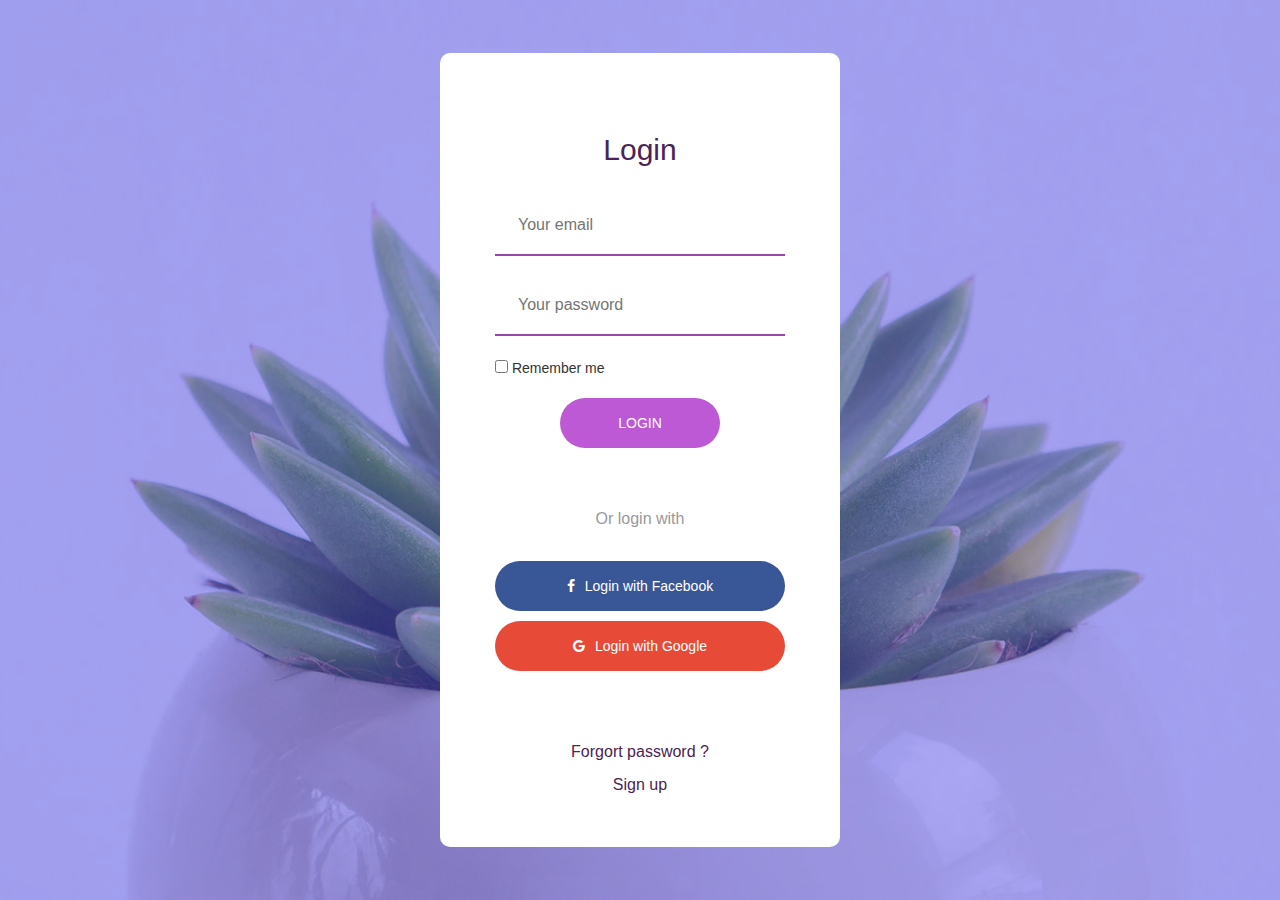
==== login.html @ 8d6f89a4 "design login page and reponsive login page" ====
<!DOCTYPE html>
<html class="no-js">

<head>
    <meta charset="utf-8">
    <meta http-equiv="X-UA-Compatible" content="IE=edge">
    <title>Login</title>
    <meta name="description" content="">
    <meta name="viewport" content="width=device-width, initial-scale=1">

    <link href="./image/favicon.png" rel="icon">

    <link rel="stylesheet" href="./css/bootstrap.css" type="text/css"/>
    <link rel="stylesheet" href="./css/font-awesome.css" type="text/css"/>
    <link rel="stylesheet" href="./css/login.css" type="text/css"/>
</head>

<body>
    <div class="background-login">
        <div class="container-login">
            <form class="form-login">
                <h2 class="form-title">Login</h2>

                <div class="form-input">
                    <input type="email" placeholder="Your email"/>
                </div>

                <div class="form-input">
                    <input type="password" placeholder="Your password"/>
                </div>

                <div class="form-remember">
                    <input type="checkbox"/> Remember me
                </div>

                <div class="form-button">
                    <button class="btn-login">LOGIN</button>
                </div>

                <div class="form-login-with-another">
                    <p>Or login with</p>
                </div>

                <div class="social-login">
                    <button class="btn-login-facebook">
                        <i class="fa fa-facebook-f"></i>Login with Facebook
                    </button>
                    <button class="btn-login-google">
                        <i class="fa fa-google"></i>Login with Google
                    </button>
                </div>

                <div class="forgot-password">
                        <a href="./signup.html">Forgort password ?</a>
                    </div>

                <div class="go-sign-up">
                    <a href="./signup.html">Sign up</a>
                </div>
            </form>
        </div>
    </div>

    <script src="./js/jquery-3.3.1.js" type="text/javascript"></script>
    <script src="./js/bootstrap.min.js" type="text/javascript"></script>
</body>

</html>
---- css/login.css ----
/*--------------------------------------------------------------
                        style login
--------------------------------------------------------------*/

/*----------------background---------------------*/
.background-login {
    background-image: url(../image/bg-01.jpg);
    width: 100%;
    height: 100vh;
    display: flex;
    flex-wrap: wrap;
    justify-content: center;
    align-items: center;
    background-size: cover;
    background-position: center;
    position: relative;
    z-index: 1;
}

.background-login::before{
    content: '';
    display: block;
    position: absolute;
    z-index: -1;
    width: 100%;
    height: 100%;
    top: 0;
    left: 0;
    background: rgba(93,84,240,0.5);
}

/*----------------container---------------------*/
.container-login {
    width: 400px;
    border-radius: 10px;
    padding: 80px 55px 30px 55px;
    background: white;
}

/*----------------form title---------------------*/
.form-title {
    color: #4b2354;
    text-align: center;
    margin: 0 0 30px 0;
}

/*----------------form input---------------------*/
.form-input {
    width: 100%;
    border-radius: 10px;
    margin-bottom: 20px;
    border: none;
}

.form-input input {
    width: 100%;
    height: 60px;
    font-size: 16px;
    color: #4b2354;
    padding: 0 20px 0 23px;
}

input {
    outline: 0;
    border-width: 0 0 2px;
    border-color:  #4b2354;
}

input:focus {
    border: none;
}

/*----------------form remember me---------------------*/
.form-remember {
    width: 100%;
    margin-bottom: 20px;
}

/*-------------------button login-----------------------*/

.form-button {
    width: 100%;
    display: flex;
    flex-wrap: wrap;
    justify-content: center;
}

.form-button button {
    width: 160px;
    height: 50px;
    justify-content: center;
    align-items: center;
    background-color: #bd59d4;
    font-size: 14px;
    border-radius: 25px;
    color: white;
    border: none;
}

/*-------------------login with another text---------------------*/
.form-login-with-another {
    padding: 60px 0 20px 0;
    text-align: center;
}

.form-login-with-another p {
    font-size: 16px;
    color: #999999;
}

/*-------------------login with social---------------------*/
.social-login {
    display: grid;
}

.social-login .btn-login-facebook {
    width: 100%;
    height: 50px;
    margin-bottom: 10px;
    font-size: 14px;
    border-radius: 25px;
    color: white;
    border: 0;
    background-color: #395697;
}

.social-login .btn-login-google {
    width: 100%;
    height: 50px;
    margin-bottom: 10px;
    font-size: 14px;
    border-radius: 25px;
    color: white;
    border: 0;
    background-color: #E74B37;
}

.social-login i {
    margin-right: 10px;
}

/*-------------------forgot password---------------------*/
.forgot-password {
    padding: 60px 0 10px 0;
    text-align: center;
}

.forgot-password a {
    font-size: 16px;
    color: #4b2354;
}

/*-------------------sign up---------------------*/
.go-sign-up {
    padding: 0 0 20px 0;
    text-align: center;
}
.go-sign-up a {
    font-size: 16px;
    color: #4b2354;
}

/*-------------------responsive---------------------*/
@media(max-width : 480px) {
    .background-login {
        padding: 0 15px 0 15px;
    }
}
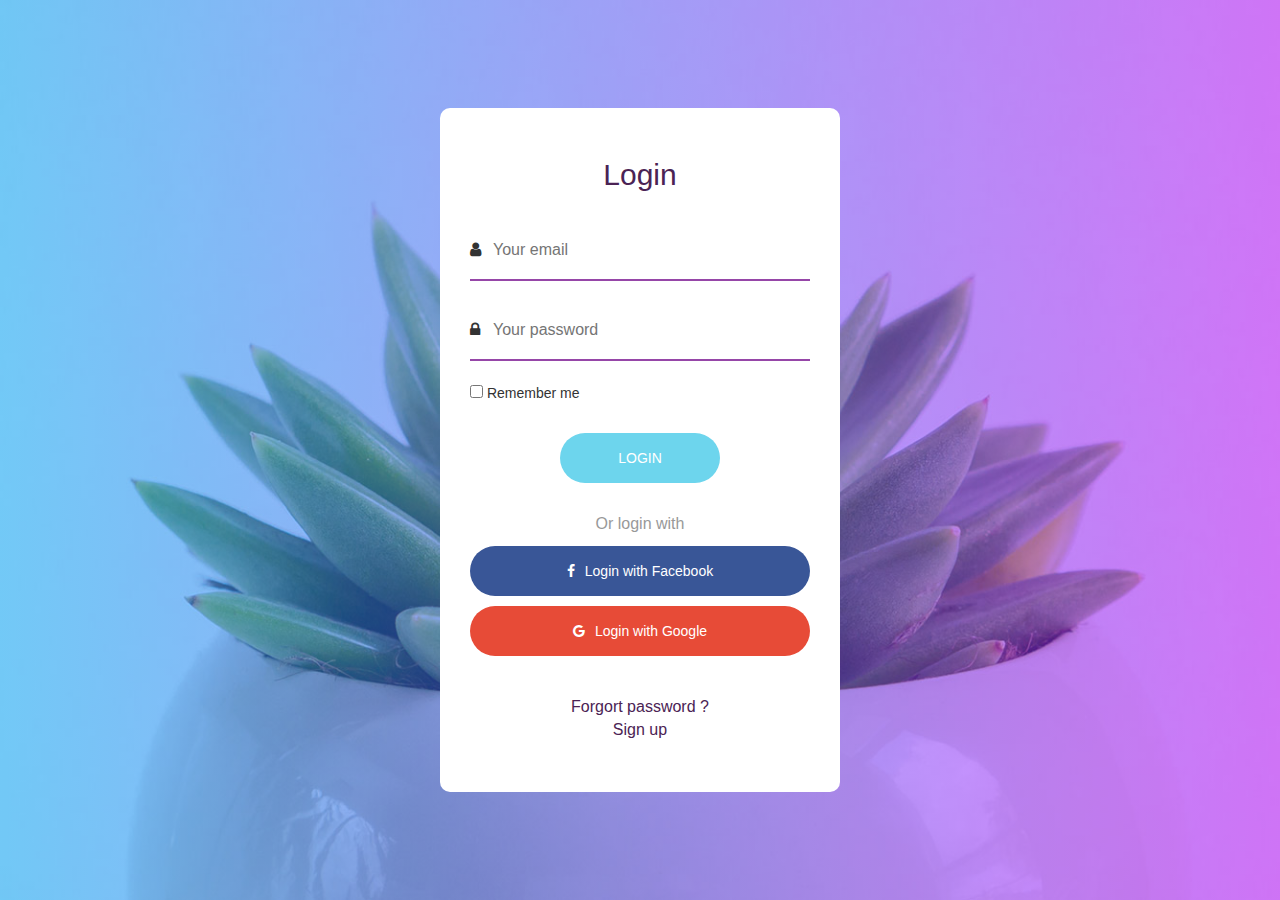
==== commit 69bd81f6: "Merge pull request #4 from ptdat1996/develop" ====
--- a/login.html
+++ b/login.html
@@ -1,5 +1,5 @@
 <!DOCTYPE html>
-<html class="no-js">
+<html>
 
 <head>
     <meta charset="utf-8">
@@ -10,27 +10,30 @@
 
     <link href="./image/favicon.png" rel="icon">
 
-    <link rel="stylesheet" href="./css/bootstrap.css" type="text/css"/>
-    <link rel="stylesheet" href="./css/font-awesome.css" type="text/css"/>
-    <link rel="stylesheet" href="./css/login.css" type="text/css"/>
+    <link rel="stylesheet" href="./css/bootstrap.css" type="text/css" />
+    <link rel="stylesheet" href="./css/font-awesome.css" type="text/css" />
+    <link rel="stylesheet" href="./css/login.css" type="text/css" />
 </head>
 
 <body>
     <div class="background-login">
         <div class="container-login">
+            <h2 class="form-title">Login</h2>
+
             <form class="form-login">
-                <h2 class="form-title">Login</h2>
 
                 <div class="form-input">
-                    <input type="email" placeholder="Your email"/>
+                    <i class="fa fa-user"></i>
+                    <input type="email" placeholder="Your email" />
                 </div>
 
                 <div class="form-input">
-                    <input type="password" placeholder="Your password"/>
+                    <i class="fa fa-lock"></i>
+                    <input type="password" placeholder="Your password" />
                 </div>
 
                 <div class="form-remember">
-                    <input type="checkbox"/> Remember me
+                    <input type="checkbox" /> Remember me
                 </div>
 
                 <div class="form-button">
@@ -51,8 +54,8 @@
                 </div>
 
                 <div class="forgot-password">
-                        <a href="./signup.html">Forgort password ?</a>
-                    </div>
+                    <a href="#">Forgort password ?</a>
+                </div>
 
                 <div class="go-sign-up">
                     <a href="./signup.html">Sign up</a>
--- a/css/login.css
+++ b/css/login.css
@@ -26,14 +26,14 @@
     height: 100%;
     top: 0;
     left: 0;
-    background: rgba(93,84,240,0.5);
+    background:  linear-gradient(90deg, rgba(0,168,255,0.5), rgba(185,0,255,0.5))
 }
 
 /*----------------container---------------------*/
 .container-login {
     width: 400px;
     border-radius: 10px;
-    padding: 80px 55px 30px 55px;
+    padding: 30px 30px 30px 30px;
     background: white;
 }
 
@@ -41,15 +41,21 @@
 .form-title {
     color: #4b2354;
     text-align: center;
-    margin: 0 0 30px 0;
+    margin: 20px 0 30px 0;
 }
 
 /*----------------form input---------------------*/
 .form-input {
+    position: relative;
     width: 100%;
-    border-radius: 10px;
     margin-bottom: 20px;
     border: none;
+}
+
+.form-input i {
+    position: absolute;
+    font-size: 16px;
+    top: 20px;
 }
 
 .form-input input {
@@ -73,7 +79,7 @@
 /*----------------form remember me---------------------*/
 .form-remember {
     width: 100%;
-    margin-bottom: 20px;
+    margin-bottom: 30px;
 }
 
 /*-------------------button login-----------------------*/
@@ -83,6 +89,7 @@
     display: flex;
     flex-wrap: wrap;
     justify-content: center;
+    margin-bottom: 30px;
 }
 
 .form-button button {
@@ -90,7 +97,7 @@
     height: 50px;
     justify-content: center;
     align-items: center;
-    background-color: #bd59d4;
+    background-color: #6dd5ed;
     font-size: 14px;
     border-radius: 25px;
     color: white;
@@ -99,7 +106,6 @@
 
 /*-------------------login with another text---------------------*/
 .form-login-with-another {
-    padding: 60px 0 20px 0;
     text-align: center;
 }
 
@@ -111,19 +117,10 @@
 /*-------------------login with social---------------------*/
 .social-login {
     display: grid;
+    margin-bottom: 30px;
 }
 
-.social-login .btn-login-facebook {
-    width: 100%;
-    height: 50px;
-    margin-bottom: 10px;
-    font-size: 14px;
-    border-radius: 25px;
-    color: white;
-    border: 0;
-    background-color: #395697;
-}
-
+.social-login .btn-login-facebook,
 .social-login .btn-login-google {
     width: 100%;
     height: 50px;
@@ -132,6 +129,14 @@
     border-radius: 25px;
     color: white;
     border: 0;
+    
+}
+
+.social-login .btn-login-facebook {
+    background-color: #395697;
+}
+
+.social-login .btn-login-google {
     background-color: #E74B37;
 }
 
@@ -141,7 +146,6 @@
 
 /*-------------------forgot password---------------------*/
 .forgot-password {
-    padding: 60px 0 10px 0;
     text-align: center;
 }
 
@@ -161,8 +165,21 @@
 }
 
 /*-------------------responsive---------------------*/
-@media(max-width : 480px) {
+@media(max-width : 400px) {
     .background-login {
+        height: auto;
+    }
+
+    .container-login {
+        border-radius: 0;
         padding: 0 15px 0 15px;
     }
+
+    .form-button {
+        margin-bottom: 10px;
+    }
+
+    .social-login {
+        margin-bottom: 10px;
+    }
 }